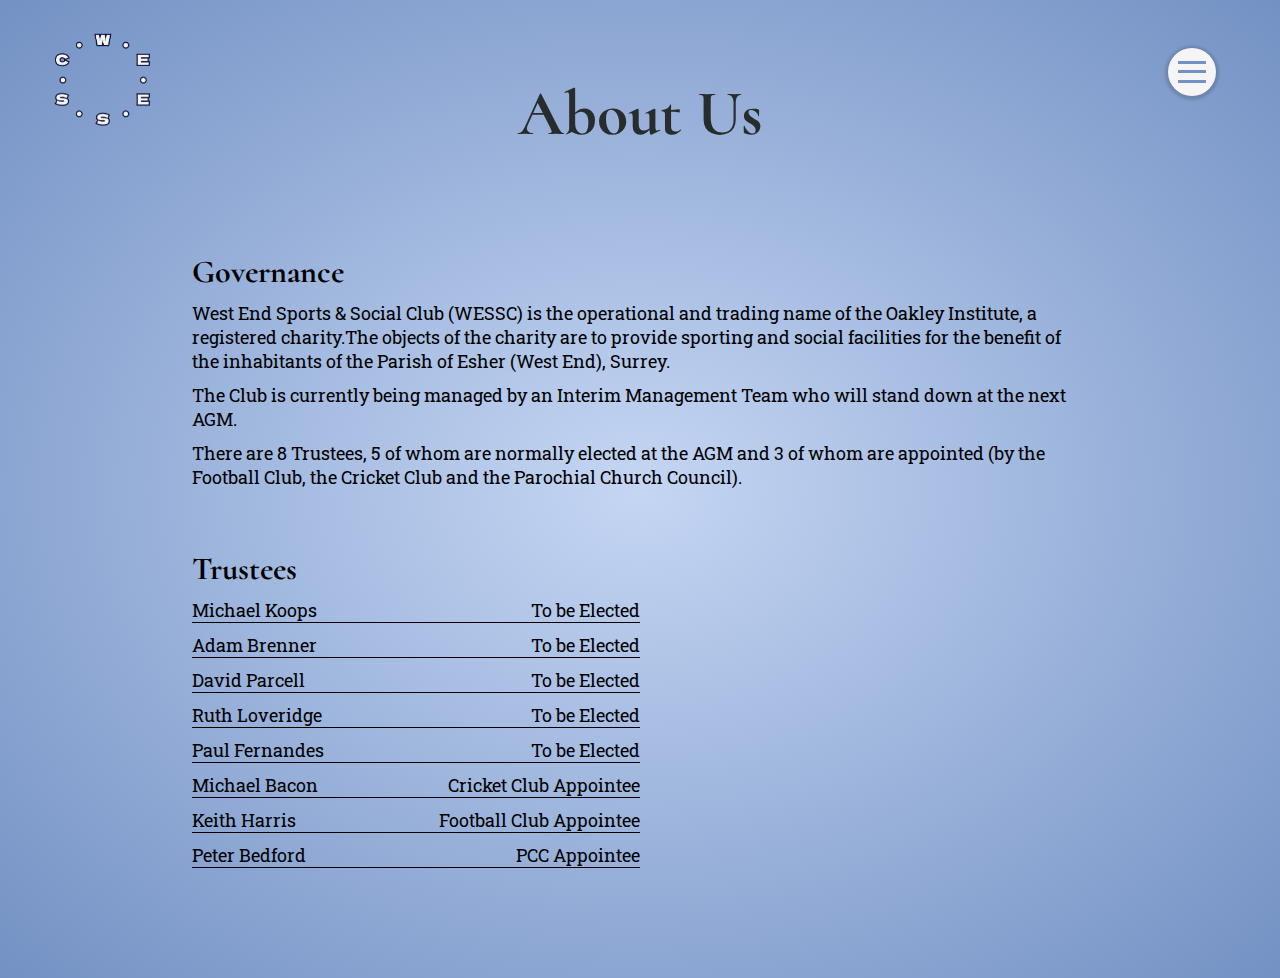
==== aboutUs.html @ 7902390c "Uploading other pages etc" ====
<!DOCTYPE html>
<html lang="en">
<head>
    <meta charset="UTF-8">
    <meta http-equiv="X-UA-Compatible" content="IE=edge">
    <meta name="viewport" content="width=device-width, initial-scale=1.0">

    <link rel="stylesheet" href="main.css">
    <link rel="stylesheet" href="aboutUs.css">

    <link href="https://fonts.googleapis.com/css2?family=Cormorant:wght@700&display=swap" rel="stylesheet">
    <link href="https://fonts.googleapis.com/css2?family=Roboto+Slab:wght@300&display=swap" rel="stylesheet">

    <link href="https://fonts.googleapis.com/css2?family=Mynerve&display=swap" rel="stylesheet">

    <link href="https://fonts.googleapis.com/css2?family=Dela+Gothic+One&display=swap" rel="stylesheet">
    <title>About Us | WEESSC</title>
</head>
<body>

    <div class="logo">
        <img src="images/LOGO WEESSC.png" alt="">
    </div>
    

    <div class="menu-toggle">
        <span></span>
        <span></span>
        <span></span>
    </div>

    <nav class="nav">
        <div class="nav-left">
            <ul>
                <li class="nav-link"><a class="large" href="index.html">Home</a></li>
                <li class="nav-link"><a class="large" href="affiliatedClubs.html">Affiliated Clubs</a></li>
                <li class="nav-link"><a class="large" href="aboutUs.html">About Us</a></li>
                <li class="nav-link"><a class="large" href="ourPast.html">Our Past</a></li>
                <li class="nav-link"><a class="large" href="contact.html">Contact Us</a></li>
            <!--    <li class="nav-link"><a class="small" href="#">Other Links</a></li>
                <li class="nav-link"><a class="small" href="#">Other Links</a></li>
                <li class="nav-link"><a class="small" href="#">Other Links</a></li> -->
            </ul>

            <div class="contact">   
                <button class="visit-us-button"><a>Apply to Join</a></button>
            <!--    <p class="large">Get in touch</p>
                <p class="small">01234 567891</p>
                <p class="small">random.email@gmail.com</p> -->
            </div>
        </div>
        <div class="nav-right"></div>
    </nav>



    <section id="about-us-main" class="section-main">
        <div class="about-us-header">
            <h1>About Us</h1>
        </div>
        <div class="about-us-text">
            <h2>Governance</h2>
            <p>West End Sports & Social Club (WESSC) is the operational and trading name of the Oakley Institute, 
                a registered charity.The objects of the charity are to provide sporting and social 
                facilities for the benefit of the inhabitants of the Parish of Esher (West End), Surrey.</p>
            <p>The Club is currently being managed by an Interim Management Team who will stand down at the next AGM.</p>
            <p>There are 8 Trustees, 5 of whom are normally elected at the AGM and 3 of whom are appointed (by the Football Club, 
                the Cricket Club and the Parochial Church Council).</p>
        </div>
        <div class="about-us-trustees">
            <h2>Trustees</h2>
            <div class="trustees">
                <div class="trustee">
                    <p>Michael Koops</p>
                    <p>To be Elected</p>
                </div>
                <div class="trustee">
                    <p>Adam Brenner</p>
                    <p>To be Elected</p>
                </div>
                <div class="trustee">
                    <p>David Parcell</p>
                    <p>To be Elected</p>
                </div>
                <div class="trustee">
                    <p>Ruth Loveridge</p>
                    <p>To be Elected</p>
                </div>
                <div class="trustee">
                    <p>Paul Fernandes</p>
                    <p>To be Elected</p>
                </div>
                <div class="trustee">
                    <p>Michael Bacon</p>
                    <p>Cricket Club Appointee</p>
                </div>
                <div class="trustee">
                    <p>Keith Harris</p>
                    <p>Football Club Appointee</p>
                </div>
                <div class="trustee">
                    <p>Peter Bedford</p>
                    <p>PCC Appointee</p>
                </div>
            </div>
        </div>
    </section>
    

<script type="text/javascript" src="aboutUs.js"></script>
</body>
</html>
---- main.css ----
* {
    padding: 0;
    margin: 0;
    box-sizing: border-box;
}

:root {
    --font-family-header: 'Cormorant', serif;
    --font-family-main: 'Roboto Slab', serif;
    --font-family-tert: 'Dela Gothic One', cursive;

    --bg-color-one: rgb(18, 22, 58);
    --bg-color-two: rgb(71, 142, 180);

    --bg-color-three: rgb(197, 214, 243);
    --bg-color-four: rgb(115, 145, 196);

    --font-color-white: whitesmoke;
    --font-color-dark: #272c2c;
}

/* Menu  ****************************************************************/




.large {
    font-size: 1.2rem;
    text-transform: uppercase;
}

.small {
    font-size: .8rem;
    color: var(--font-color-dark);
}


/*  Menu Toggle  */

.menu-toggle {
    position: fixed;
    z-index: 9999;
    right: 5%;
    top: 3rem;
    width: 3rem;
    height: 3rem;
    cursor: pointer;
    display: flex;
    flex-direction: column;
    justify-content: space-around;
    transition: 0.5s;

    background-color: var(--font-color-white);
    padding: 10px;
    border-radius: 50%;
    box-shadow: 0 1px 3px 3px rgba(0, 0, 0, .15);
}
.menu-toggle:hover {
    box-shadow: none;
    transition: .25s;
}

.menu-toggle.active {
    transform: rotate(-180deg);
}

.menu-toggle span {
    background: var(--bg-color-four);
    width: 100%;
    height: 3px;
  /*  border-radius: 50%;   */
}

.menu-toggle.active span:nth-child(1) {
    position: absolute;
    width: 75%;
    top: 50%;
    left: 50%;
    transform: translate(-50%, -50%) rotate(45deg);
}
.menu-toggle.active span:nth-child(2) {
    opacity: 0;
}
.menu-toggle.active span:nth-child(3) {
    position: absolute;
    width: 75%;
    top: 50%;
    left: 50%;
    transform: translate(-50%, -50%) rotate(-45deg);
}


/*  Nav  */

nav {
    position: fixed;
    height: 100vh;
    width: 100%;
    z-index: 100;
    pointer-events: none;
    font-family: var(--font-family-main);
}
.nav.active {
    pointer-events: auto;
}

.nav-left {
    position: relative;
    z-index: 10;
    left: -50%;
    top: 0;
    width: 50%;
    height: 100vh;
    background-color: var(--font-color-white);
    transition: .8s;
}
.nav-left.active {
    left: 0;
    transition: .5s;
}

.nav-left ul {
    position: relative;
    top: 35%;
    left: 10%;
    height: 30%;
    display: flex;
    flex-direction: column;
    justify-content: space-between;
    list-style: none;
}

.nav-right {
    position: absolute;
    z-index: 9;
    left: -50%;
    top: 0;
    width: 50%;
    height: 100vh;
  /*  background-color: var(--bg-color-one);    */
  background: linear-gradient(45deg, var(--bg-color-one)20%, var(--bg-color-two) 20% 50%, var(--bg-color-three) 50% 80%, var(--bg-color-four) 80%);  
    transition: .8s;
}


/*
.nav-right::before {
    content: "";
    background-image: url(images/landing-image.jpeg);
    background-size: cover;
    position: absolute;
    top: 0px;
    right: 0px;
    left: 0px;
    bottom: 0px;
    opacity: .35;
}   */
.nav-right.active {
    left: 50%;
    transition: .5s;
}

@media only screen and (max-width: 599px) {
    .nav-left {
        left: -75%;
    }
    .nav-left.active {
        width: 75%;
    }
    .nav-right.active {
        width: 75%;
    }
}


.nav-link {
    opacity: 0;
    position: relative;
    left: -10%;
}
.nav-link.active {
    opacity: 1;
    transition: .5s;
    left: 0;
    text-decoration: none;
    color: var(--font-color-dark);
    

    position: relative;
    transition: .5s;
}
.nav-link a {
    text-decoration: none;
    color: var(--font-color-dark);
    

    position: relative;
    transition: .5s;
}
.nav-link a:hover {
    opacity: .5;
}

.contact {
    position: absolute;
    opacity: 0;
    bottom: 10%;
    left: 0;
}
.contact.active {
    opacity: 1;
    left: 10%;
    transition: .5s;
}


.visit-us-button {
    padding: 10px 60px;
    border: 1px solid var(--font-color-white);
    border-radius: 20px;
    cursor: pointer;
    background-color: var(--bg-color-four);
    color: var(--font-color-white);
    font-size: 14px;
    letter-spacing: 1px;
    transition: .25s;
}
.visit-us-button:hover {
    background-color: var(--bg-color-two);
    transition: .25s;
}



.logo {
    position: absolute;
    top: 1rem;
    left: 3%;
    z-index: 999;
    pointer-events: none;


    color: var(--font-color-white);
    border-radius: 100%;
    font-size: 12px;
    text-transform: uppercase;
/*  border-bottom: 2px solid var(--font-color-white); */
    letter-spacing: 2px;
    font-family: var(--font-family-tert);
    
    transition: 1s;
    animation: .5s ease-in top-in both;
    width: 8rem;
}
.logo.active {
    color: var(--font-color-dark);
    animation: .5s ease-in top-in both;
}

.logo img {
    height: 100%;
    width: 100%;
    object-fit: contain;
}

@keyframes top-in {
    0% {

        transform: translateY(-100%);
        opacity: 0;
    }
    100% {
        transform: translateY(0);
        opacity: 100%;
    }
}



/*  Landing ****************************************************************/

#landing {
    background: linear-gradient(160deg, var(--bg-color-one), var(--bg-color-two));  
    display: flex;
    flex-direction: row;
    height: auto;
}

#landing::before {
    content: "";
    background-image: url(images/landing-image.jpeg);
    background-size: cover;
    position: absolute;
    top: 0px;
    right: 0px;
    left: 0px;
    bottom: 0px;
    opacity: .05;

    transition: all .5s ease both;
}

.landing-side {
    width: 50%;
    position: relative;
    height: 100%;

    display: flex;
    justify-content: center;
    align-items: center;
}



.welcome {
    position: relative;
    width: 80%;
    color: var(--font-color-white);
    margin-top: 200px;
}
.welcome-header {
    font-size: 48px;
    font-family: var(--font-family-header);
    margin-bottom: 15px;
    animation: .5s ease-in left-in both;
}
.welcome-text {
    font-size: 18px;
    font-family: var(--font-family-main);
    margin-bottom: 25px;
    animation: .5s ease-in left-in both;
    animation-delay: .4s;
}

.landing-button {
    margin-right: 20px;
    margin-bottom: 20px;
    animation: .5s ease-in left-in both;
    animation-delay: .6s;
    
}
.landing-button:nth-child(2) {
    animation-delay: .8s;
}
.landing-button:nth-child(3) {
    animation-delay: 1s;
}
.landing-button a {
    color: var(--font-color-white);
    text-decoration: none;
}

.site-button {
    color: var(--font-color-white);
    border: 1px solid var(--font-color-white);
    left: 5%;
    top: 35vh;
    width: 8rem;
    padding: .6rem;
    text-align: center;
    transition: .5s;
  /*  background-color: transparent;  
    font-family: var(--font-family-main);   */

    background: linear-gradient(to right, var(--font-color-white) 50%, transparent 50%);
    background-size: 200% 100%;
    background-position: right bottom;  

}
.site-button:hover {
    cursor: pointer;
    background-color: var(--font-color-white);
    background-position: left bottom;
    color: var(--font-color-dark);
    transition: .5s;
}
.site-button:hover a {
    color: var(--font-color-dark);
    z-index: 10;
}




@keyframes left-in {
    0% {
        transform: rotateY(-50%);
        transform: rotateX(90deg);
        opacity: 0;
    }
    100% {
        transform: rotateX(0);
        opacity: 100%;
    }
}


.landing-right {
    display: flex;
    align-items: center;
    justify-content: center;

    animation: .6s ease-in right-in both;
    z-index: 2;
}

.landing-images {
    position: relative;
    height: 420px;
    width: 500px;
    margin-top: 250px;
    margin-right: 100px;
}
.img-container {
    position: absolute;
    height: 100%;
    width: 100%;

    box-shadow: 0 2px 6px 6px rgba(0, 0, 0, .25);
    border-radius: 0px;
    padding: 15px 15px 80px;
    background-color: var(--font-color-white);

    display: flex;
    flex-direction: column;

    transform: rotate(4deg);
 /*   border: 2px solid var(--font-color-dark); */
}
.img-container img {
    height: 100%;
    width: 100%;
 /*   border: 1px solid var(--font-color-dark); */
}
.img-container p {
    margin-top: 25px;
    text-align: center;
    font-family: 'Mynerve', cursive;
    font-size: 24px;
    color: var(--font-color-dark);
}

.img-container:nth-child(1) {
    transform: rotate(2deg);
}
.img-container:nth-child(2) {
    transform: rotate(6deg);
} 
.img-container:nth-child(3) {
    transform: rotate(8deg);
}
.img-container:nth-child(4) {
    transform: rotate(10deg);
}

/*
.landing-images img {
    position: absolute;
    height: 100%;

    box-shadow: 0 2px 6px 6px rgba(0, 0, 0, .25);
    border-radius: 0px;
  /*  padding: 30px 15px;   */
  /*  padding: 15px 15px 80px;
    background-color: var(--font-color-white);
}

.landing-images img:nth-child(1) {
    transform: rotate(6deg);
    animation: .5s ease-in right-in-two both;
    animation-delay: .2s;
}
.landing-images img:nth-child(2) {
    transform: rotate(-2deg);
    animation: .5s ease-in right-in-three both;
    animation-delay: .1s;
}   */

@keyframes right-in {
    0% {
        transform: translateX(10%);
        opacity: 0;
    }
    100% {
        transform: translateX(0);

        opacity: 100%;
    }
}

@media only screen and (max-width: 1099px) {
    .landing-images {
        height: 300px;
        width: 360px;
    }
}
@media only screen and (max-width: 899px) {
    #landing {
        flex-direction: column;
        align-items: center;
    }
    .landing-side {
        width: 100%;
        justify-content: center;
    }
    .landing-buttons {
        display: flex;
        flex-direction: row;
        flex-wrap: wrap;
    }

    .landing-images {
        margin-top: 100px;
        margin-right: 0;
        height: 300px;
        width: 300px;
    }
    .img-container {
        padding: 8px 8px 20px;
    }
    .img-container p {
        font-size: 20px;
    }

}


/*  Slideshow ****************************************************************/

#slideshow {
    padding: 150px 0 150px;
    background: radial-gradient( var(--bg-color-three), var(--bg-color-four)); 
    display: flex;
    flex-direction: row;
    justify-content: space-between;
    border-bottom: 10px solid var(--font-color-white);
    position: relative;
}


.slideshow-text {
    width: 40%;
    padding: 20px;
    margin: auto;
}
.slideshow-text p {
    width: 80%;
    padding: 20px;
    font-family: var(--font-family-main);
    background-color: rgb(240, 248, 255, .5);
  /*  border-radius: 20px;  */
    box-shadow: 0px 3px 18px 3px rgba(0, 0, 0, 0.2);
    margin-bottom: 10px;
}

.west-end-history-button {
    color: var(--font-color-dark);
    border: 1px solid var(--font-color-white);
    width: 80%;
    font-family: var(--font-family-main);
    font-size: 16px;
}
.west-end-history-button a {
    color: var(--font-color-dark);
}

.slideshow-container {
    display: flex;
    align-items: center;
    width: 60%;
}


.slideshow-inner {
    width: 100%;
    height: 450px;
    position: relative;
/*    margin: auto; */
    margin: 0 50px;
    background-color: var(--font-color-white);
    border-radius: 20px 0 20px 0;
}

.my-slides img {
    width: 100%;
    height: 450px;
    box-shadow: 0px 3px 18px 3px rgba(0, 0, 0, 0.2);
  /*  padding: 16px;    
    border-radius: 20px 0 20px 0;   */

    margin-bottom: 10px;
}

.prev, .next {
    cursor: pointer;
    position: absolute;
    top: 50%;
    width: auto;
    padding: 16px;
    margin-top: -22px;
    color: white;
    font-weight: bold;
    font-size: 32px;
    transition: 0.6s ease;
    border-radius: 0 3px 3px 0;
    user-select: none;
}
.next {
    right: 0;
    border-radius: 3px 0 0 3px;
}
.prev:hover, .next:hover {
    background-color: rgba(0,0,0,0.8);
}

.slide-text {
    color: var(--font-color-dark);
    font-size: 18px;
    padding: 8px 12px;
    position: absolute;
    width: 100%;
    text-align: center;
    background-color: rgb(240, 248, 255, .5);
    font-family: var(--font-family-main);
 /*   border-radius: 4px;   */
}


.slide-fade {
    animation-name: fade;
    animation-duration: 1.5s;
}
  
@keyframes fade {
    from {opacity: .4} 
    to {opacity: 1}
}   

/*
.dot {
    cursor: pointer;
    height: 15px;
    width: 15px;
    margin: 0 2px;
    background-color: #bbb;
    border-radius: 50%;
    display: inline-block;
    transition: background-color 0.6s ease;
}

.dot:hover.active {
    background-color: #717171;
}   */

@media only screen and (max-width: 899px) {
    #slideshow {
        flex-direction: column;
        align-items: center;
    }
    .slideshow-container {
        width: 90%;
    }
    .slideshow-inner {
        margin: 0 50px;
        height: 300px;
    }
    .my-slides img {
        height: 300px;
    }

    .slideshow-text {
        width: 100%;
        margin-top: 150px;
        display: flex;
        flex-direction: column;
        align-items: center;

    }
    .west-end-history-button {
        margin-right: 0;
    }
}

@media only screen and (max-width: 599px) {
    .slideshow-container {
        width: 100%;
    }
    .slideshow-inner {
        margin: 0 25px;
        height: 300px;
    }
    .my-slides img {
        height: 300px;
    }
} 
@media only screen and (max-width: 459px) {
    .slideshow-text{
        margin-top: 200px;
    }
}


/*  Cards ****************************************************************/

#cards {
   /* height: 100vh;    */
    display: flex;
    align-items: center;
    justify-content: center;
  /*  background: rgb(197, 214, 243);   */
  /*  background: linear-gradient(160deg, var(--bg-color-two), var(--bg-color-one));    */
  background: linear-gradient(160deg, var(--bg-color-three), var(--bg-color-four));
   

 /*   background: linear-gradient(45deg, var(--bg-color-one)20%, var(--bg-color-two) 20% 50%, var(--bg-color-three) 50% 80%, var(--bg-color-four) 80%);     */
}

.cards-container {
    width: 100%;
    display: flex;
    align-items: center;
    justify-content: center;
    flex-direction: column;
    margin: 100px 0;
}

.cards-section-text {
    width: 50%;
    font-family: var(--font-family-main);
    color: var(--font-color-dark);
    background-color: rgb(240, 248, 255, .5);
    padding: 20px;
 /*   border-radius: 20px;  */
    margin: 20px;
    margin-bottom: 80px;
    box-shadow: 0px 3px 18px 3px rgba(0, 0, 0, 0.2);
    font-weight: bolder;
}

.cards {
    display: flex;
    flex-direction: row;
    justify-content: center;
    flex-wrap: wrap;
    width: 80%;
}
.card {
    width: 320px;
    height: 300px;
    margin: 20px;
}

.card-inner {
    width: 100%;
    height: 100%;
    transition: transform 1s;
    transform-style: preserve-3d;
    cursor: pointer;
    position: relative;
}


.card-inner.is-flipped {
    transform: rotateY(180deg);
}

.card-face {
    position: absolute;
    width: 100%;
    height: 100%;
    -webkit-backface-visibility: hidden;
    backface-visibility: hidden;
    overflow: hidden;
    border-radius: 20px 0 20px 0;
    box-shadow: 0px 3px 18px 3px rgba(0, 0, 0, 0.2);

    border: 4px solid whitesmoke;
}

.card-face-front {
    display: flex;
    align-items: center;
    justify-content: center;
    font-family: var(--font-family-main);
    background: linear-gradient(160deg, var(--bg-color-one), var(--bg-color-two)); 
    color: var(--font-color-white); 
    letter-spacing: 1px;
}

.card-face-back {
    transform: rotateY(180deg);

    display: flex;
    flex-direction: column;
    justify-content: space-evenly;
    padding: 16px;
    align-items: center;
    text-align: center;

    font-family: var(--font-family-main);
    background: linear-gradient(160deg, var(--bg-color-one), var(--bg-color-two));  
    color: var(--font-color-white);
}   
.card-face-back h3 {
    font-family: var(--font-family-main);
    font-size: 22px;
}
.card-face-map {
    padding: 0;
}
iframe {
    width: 100%;
    height: 100%;
}
/*
.card-button {
    color: black;
    border: 1px solid black;
}
.card-button:hover {
    background-color: #272c2c;
    color: white;
}   */


@media only screen and (max-width: 899px) {
    .cards-section-text {
        width: 80%;
    }
}
---- aboutUs.css ----
* {
    padding: 0;
    margin: 0;
    box-sizing: border-box;
}

body {
    background: radial-gradient( var(--bg-color-three), var(--bg-color-four)); 
}

.section-main {

    width: 100%;

    display: flex;
    align-items: center;
    justify-content: flex-start;
    flex-direction: column;

    font-size: 18px;
    font-family: var(--font-family-main);
}

.about-us-header {
    margin: 75px 0 100px;
    font-family: var(--font-family-header);
    font-size: 32px;
    color: var(--font-color-dark);
}

.about-us-text {
    width: 70%;
    font-size: 18px;
    font-family: var(--font-family-main);
    margin-bottom: 50px;
}
.about-us-text h2 {
    margin-bottom: 10px;
    font-size: 32px;
    font-family: var(--font-family-header);
}

.about-us-text p {
    margin-bottom: 10px;
}

.about-us-trustees {
    width: 70%;
    padding-bottom: 100px;
}

.about-us-trustees h2 {
    margin-bottom: 10px;
    font-size: 32px;
    font-family: var(--font-family-header);
}

.trustees {
    width: 50%;
    display: flex;
    flex-direction: column;
}

.trustee {
    display: flex;
    width: 100%;
    justify-content: space-between;
    margin-bottom: 10px;
    border-bottom: 1px solid black;
}


.visit-us-button {
    padding: 10px 60px;
    border: 1px solid var(--font-color-white);
    border-radius: 20px;
    cursor: pointer;
    background-color: var(--bg-color-four);
    color: var(--font-color-white);
    font-size: 14px;
    letter-spacing: 1px;
    transition: .25s;
}
.visit-us-button:hover {
    background-color: var(--bg-color-two);
    transition: .25s;
}

@media only screen and (max-width: 1200px) {
    .trustees {
        width: 100%;
    }
}

@media only screen and (max-width: 599px) {
    .about-us-text {
        width: 90%;
    }
    .about-us-trustees {
        width: 90%;
    }
    .about-us-header {
        margin: 175px 0 75px 0;
    }
}
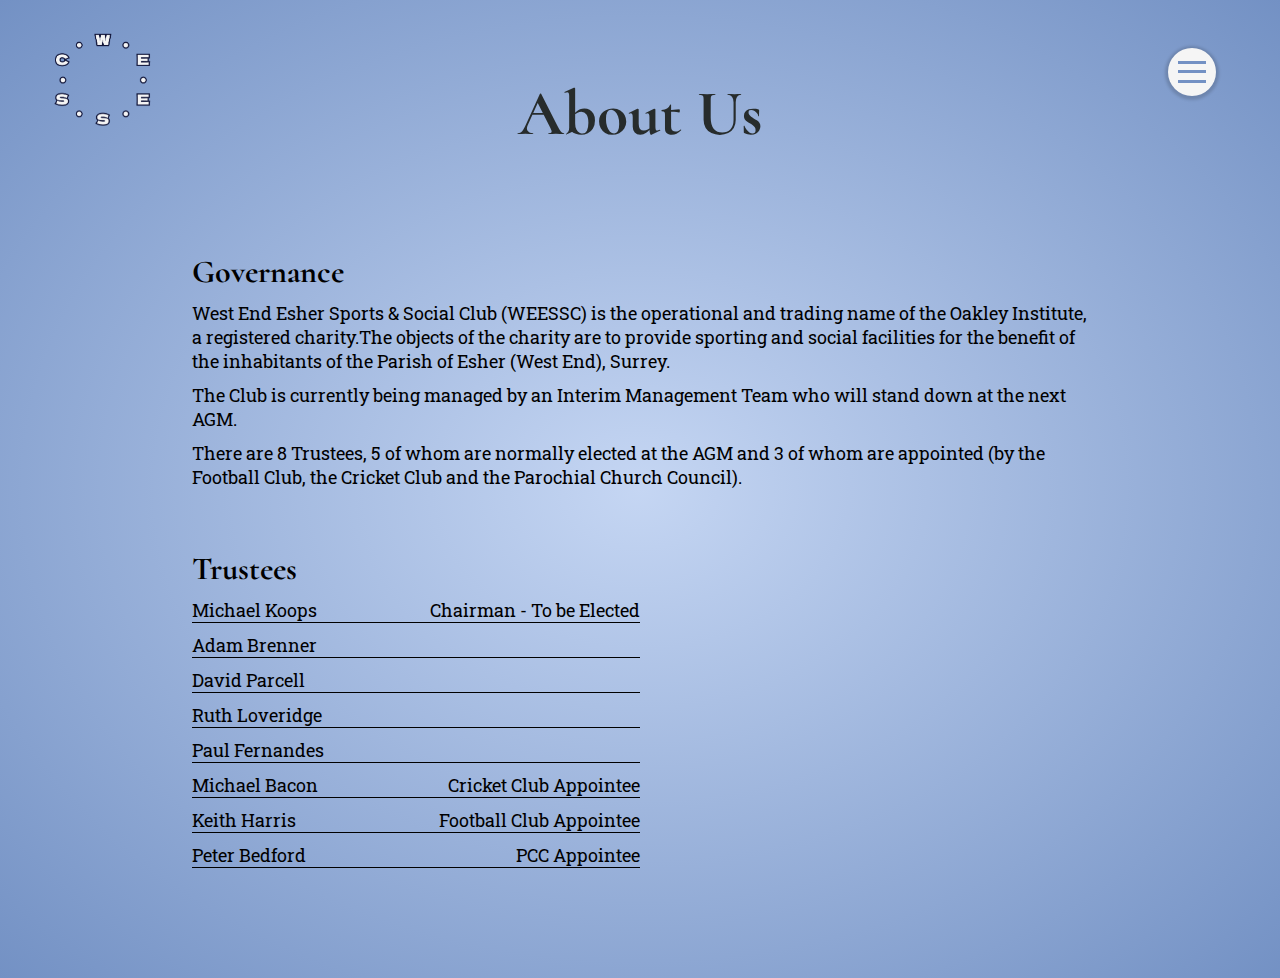
==== commit 463be6b4: "Update aboutUs.html" ====
--- a/aboutUs.html
+++ b/aboutUs.html
@@ -4,15 +4,15 @@
     <meta charset="UTF-8">
     <meta http-equiv="X-UA-Compatible" content="IE=edge">
     <meta name="viewport" content="width=device-width, initial-scale=1.0">
+    <meta name="description" content="West End Esher Sports & Social Club">
+    <meta name="keywords" content="West End Esher Sports and Social Club, West End Cafe, Village Club, The Oakley Institute, West End Village Club">
+    <meta property="og:title" content="About Us">
 
     <link rel="stylesheet" href="main.css">
     <link rel="stylesheet" href="aboutUs.css">
-
     <link href="https://fonts.googleapis.com/css2?family=Cormorant:wght@700&display=swap" rel="stylesheet">
     <link href="https://fonts.googleapis.com/css2?family=Roboto+Slab:wght@300&display=swap" rel="stylesheet">
-
     <link href="https://fonts.googleapis.com/css2?family=Mynerve&display=swap" rel="stylesheet">
-
     <link href="https://fonts.googleapis.com/css2?family=Dela+Gothic+One&display=swap" rel="stylesheet">
     <title>About Us | WEESSC</title>
 </head>
@@ -37,16 +37,10 @@
                 <li class="nav-link"><a class="large" href="aboutUs.html">About Us</a></li>
                 <li class="nav-link"><a class="large" href="ourPast.html">Our Past</a></li>
                 <li class="nav-link"><a class="large" href="contact.html">Contact Us</a></li>
-            <!--    <li class="nav-link"><a class="small" href="#">Other Links</a></li>
-                <li class="nav-link"><a class="small" href="#">Other Links</a></li>
-                <li class="nav-link"><a class="small" href="#">Other Links</a></li> -->
             </ul>
 
             <div class="contact">   
-                <button class="visit-us-button"><a>Apply to Join</a></button>
-            <!--    <p class="large">Get in touch</p>
-                <p class="small">01234 567891</p>
-                <p class="small">random.email@gmail.com</p> -->
+                <button class="visit-us-button"><a class="hyperlink" href="https://apply.cardskipper.se/9xut" target="_blank">Apply to Join</a></button>
             </div>
         </div>
         <div class="nav-right"></div>
@@ -60,7 +54,7 @@
         </div>
         <div class="about-us-text">
             <h2>Governance</h2>
-            <p>West End Sports & Social Club (WESSC) is the operational and trading name of the Oakley Institute, 
+            <p>West End Esher Sports & Social Club (WEESSC) is the operational and trading name of the Oakley Institute, 
                 a registered charity.The objects of the charity are to provide sporting and social 
                 facilities for the benefit of the inhabitants of the Parish of Esher (West End), Surrey.</p>
             <p>The Club is currently being managed by an Interim Management Team who will stand down at the next AGM.</p>
@@ -72,23 +66,23 @@
             <div class="trustees">
                 <div class="trustee">
                     <p>Michael Koops</p>
-                    <p>To be Elected</p>
+                    <p>Chairman - To be Elected</p>
                 </div>
                 <div class="trustee">
                     <p>Adam Brenner</p>
-                    <p>To be Elected</p>
+                    <p></p>
                 </div>
                 <div class="trustee">
                     <p>David Parcell</p>
-                    <p>To be Elected</p>
+                    <p></p>
                 </div>
                 <div class="trustee">
                     <p>Ruth Loveridge</p>
-                    <p>To be Elected</p>
+                    <p></p>
                 </div>
                 <div class="trustee">
                     <p>Paul Fernandes</p>
-                    <p>To be Elected</p>
+                    <p></p>
                 </div>
                 <div class="trustee">
                     <p>Michael Bacon</p>
@@ -109,4 +103,4 @@
 
 <script type="text/javascript" src="aboutUs.js"></script>
 </body>
-</html>+</html>
--- a/main.css
+++ b/main.css
@@ -211,6 +211,11 @@
     opacity: 1;
     left: 10%;
     transition: .5s;
+}
+
+.hyperlink {
+    text-decoration: none;
+    color: var(--font-color-white);
 }
 
 
@@ -621,7 +626,8 @@
     width: 100%;
     text-align: center;
     background-color: rgb(240, 248, 255, .5);
-    font-family: var(--font-family-main);
+ /*   font-family: var(--font-family-main); */
+ font-family: 'Mynerve', cursive;
  /*   border-radius: 4px;   */
 }
 
--- a/aboutUs.css
+++ b/aboutUs.css
@@ -9,14 +9,11 @@
 }
 
 .section-main {
-
     width: 100%;
-
     display: flex;
     align-items: center;
     justify-content: flex-start;
     flex-direction: column;
-
     font-size: 18px;
     font-family: var(--font-family-main);
 }
@@ -102,4 +99,4 @@
     .about-us-header {
         margin: 175px 0 75px 0;
     }
-}+}
